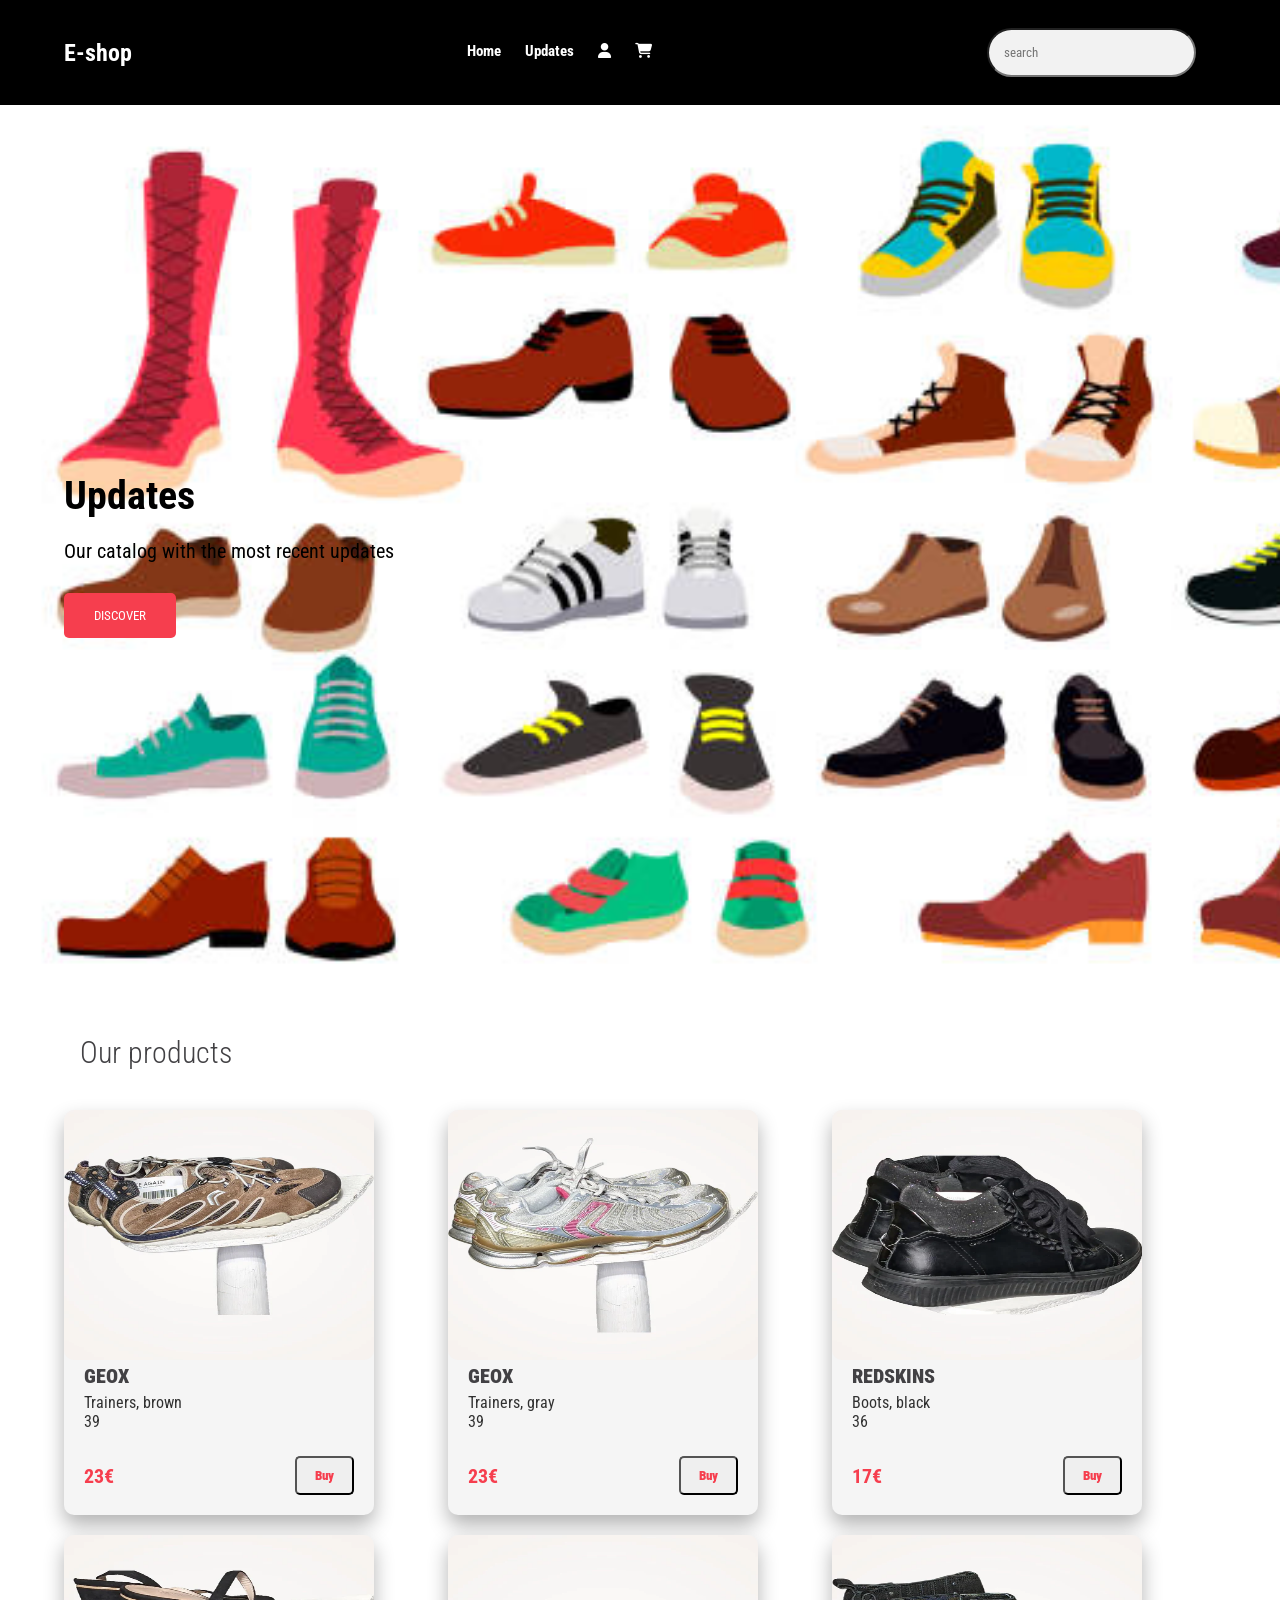
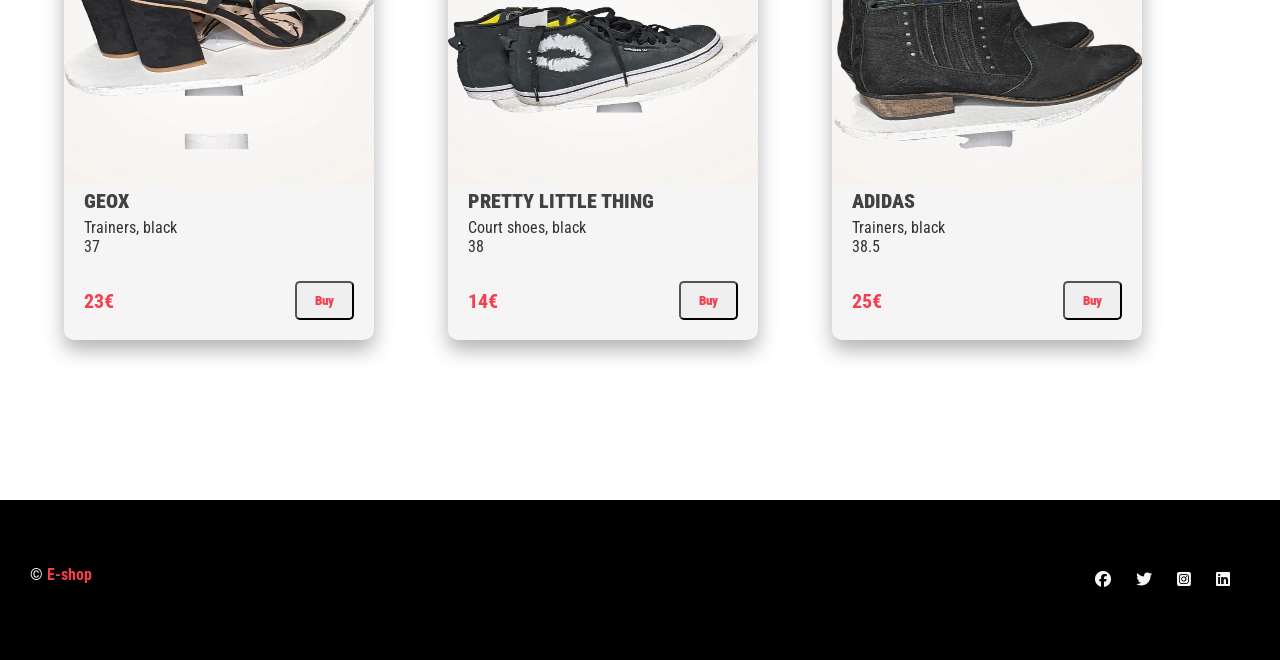
==== Personal project/html/index.html @ 8566623b "E-shop" ====
<!DOCTYPE html>
<html lang="en">
<head>
    <meta charset="UTF-8">
    <meta http-equiv="X-UA-Compatible" content="Ie=edge">
    <meta name="viewport" content="width=device-width, initial-scale=1.0">
    <link rel="stylesheet" href="../css/style.css">
    <link href="https://fonts.googleapis.com/css2?family=Roboto+Condensed:ital,wght@0,100..900;1,100..900&display=swap" rel="stylesheet">
    <link rel="stylesheet" href="https://cdnjs.cloudflare.com/ajax/libs/font-awesome/6.5.2/css/all.min.css" integrity="sha512-SnH5WK+bZxgPHs44uWIX+LLJAJ9/2PkPKZ5QiAj6Ta86w+fsb2TkcmfRyVX3pBnMFcV7oQPJkl9QevSCWr3W6A==" crossorigin="anonymous" referrerpolicy="no-referrer" />
    <title>E-shop</title>
</head>
<body>
    
    <nav class="navbar">
        <div class="logo"><h1>E-shop</h1></div>
        <ul class="menu">
            <li><a href="#">Home</a></li>
            <li><a href="#">Updates</a></li>
            <li><a href="#" class="fa-solid fa-user"></a></li>
            <li><a href="#" class="fa-solid fa-cart-shopping"></a></li>
        </ul>
        <input type="search" placeholder="search">
    </nav>
    
    <section class="content">
        <h1>Updates</h1>
        <p>Our catalog with the most recent updates</p>
        <button>DISCOVER</button>
    </section>

    <h1 class="products_text">Our products</h1>
    <section class="section_products">
        <div class="products">
            <div class="card">
                <div class="img"><img src="../img/546019_5_500x.webp"></div> <!--add image-->
                <div class="title">GEOX</div> <!--add title-->
                <div class="desc">Trainers, brown<br>39</div> <!--add desc-->
                <div class="box">
                    <div class="price">23€</div>
                    <button class="purchase">Buy</button>
                </div>
            </div>

            <div class="card">
                <div class="img"><img src="../img/546020_5_500x.webp"></div> <!--add image-->
                <div class="title">GEOX</div> <!--add title-->
                <div class="desc">Trainers, gray<br>39</div> <!--add desc-->
                <div class="box">
                    <div class="price">23€</div>
                    <button class="purchase">Buy</button>
                </div>
            </div>

            <div class="card">
                <div class="img"><img src="../img/550762_5_500x.webp"></div> <!--add image-->
                <div class="title">REDSKINS</div> <!--add title-->
                <div class="desc">Boots, black<br>36</div> <!--add desc-->
                <div class="box">
                    <div class="price">17€</div>
                    <button class="purchase">Buy</button>
                </div>
            </div>

            <div class="card">
                <div class="img"><img src="../img/556129_5_500x.webp"></div> <!--add image-->
                <div class="title">GEOX</div> <!--add title-->
                <div class="desc">Trainers, black<br>37</div> <!--add desc-->
                <div class="box">
                    <div class="price">23€</div>
                    <button class="purchase">Buy</button>
                </div>
            </div>

            <div class="card">
                <div class="img"><img src="../img/558017_5_500x.webp"></div> <!--add image-->
                <div class="title">PRETTY LITTLE THING</div> <!--add title-->
                <div class="desc">Court shoes, black<br>38</div> <!--add desc-->
                <div class="box">
                    <div class="price">14€</div>
                    <button class="purchase">Buy</button>
                </div>
            </div>

            <div class="card">
                <div class="img"><img src="../img/C_Users_Administrateur_photo_flask_tmp2_550122_5_500x.webp"></div> <!--add image-->
                <div class="title">ADIDAS</div> <!--add title-->
                <div class="desc">Trainers, black<br>38.5</div> <!--add desc-->
                <div class="box">
                    <div class="price">25€</div>
                    <button class="purchase">Buy</button>
                </div>
            </div>

        </div>
    </section>

    <footer>
        <p>&copy; <a href="#"> E-shop </a></p>
        <div class="social">
            <p><i class="fa-brands fa-facebook"></i></p>
            <p><i class="fa-brands fa-twitter"></i></p>
            <p><i class="fa-brands fa-square-instagram"></i></p>
            <p><i class="fa-brands fa-linkedin"></i></p>
        </div>
    </footer>

</body>
</html>
---- Personal project/css/style.css ----
*{
    margin: 0;
    padding: 0;
    font-family: 'Roboto Condensed', sans-serif;
}

body{
    height: 100%;
}

.navbar{
    padding: 20px 5%;
    display: flex;
    justify-content: space-between;
    align-items: center;
    position: sticky;
    top: 0%;
    z-index: 999;
    background-color: black;

}

.navbar .logo h1{
    color: white;
    cursor: pointer;
}

.navbar .menu li{
    list-style: none;
    display: inline-block;
}

.navbar .menu li a{
    display: block;
    margin-left: 20px;
    color: white;
    border-bottom: 4px solid transparent;
    text-decoration: none;
    font-size: 15px;
    font-weight: bold;
}

.navbar .menu li a:hover{
    border-bottom: 4px solid #f63e4e ;
    transition: 0.3s;
}

.navbar input{
    margin: 8px 20px;
    padding: 15px;
    border-radius: 30px;
    background-color: #f2f2f2;
}

.content{
    background-image: url(../img/Shoes.jpg);
    background-size: cover;
    background-repeat: no-repeat;
    padding: 0 5%;
    display: flex;
    flex-direction: column;
    justify-content: center;
    align-items: flex-start;
    color: black;
    height: 100vh;
}

.content h1{
    font-size: 40px;

}

.content p{
    font-size: 20px;
    margin-top: 20px;

}

.content button{
    margin-top: 30px;
    padding: 15px 30px;
    border: none;
    background-color: #f63e4e;
    color: white;
    border-radius: 5px;
    cursor: pointer
}

.content button:hover{
    cursor: pointer;
    background: black;
    color: white;
    transition: background 0.3s;
}

.products_text{
    text-align: left;
    font-size: 30px;
    font-weight: 300;
    margin-top: 30px;
    margin-left: 80px;
    color: #424144;
}

.section_products{
    padding: 40px 5%;
}

.products{
    display: grid;
    grid-template-columns: repeat(auto-fit, minmax(320px, 1fr));

}

.products .card{
    width: 310px;
    background: #f5f5f5;
    box-shadow: 0 10px 20px rgba(0, 0, 0, 0.3);
    border-radius: 10px;
    margin-bottom: 20px;
}

.products .card img{
    height: 250px;
    width: 100%;
    border-radius: 10px;

}

.products .card img:hover{
    cursor: pointer;
    -webkit-transform: scaleX(-1);
    transform: scaleX(-1);
}

.products .card .desc{
    padding: 5px 20px;
    opacity: 0.8;
}

.products .card .title{
    font-weight: 900;
    font-size: 20px;
    color: #424144;
    padding: 0 20px;
}

.products .card .box{
    display: flex;
    justify-content: space-between;
    align-items: center;
    padding: 20px;
}

.products .card .price{
    color: #f63e4e;
    font-size: 20px;
    font-weight: bold;

}

.products .card .purchase{
    font-size: 13px;
    font-weight: 900;
    color: #f63e4e;
    padding: 10px 18px;
    border-radius: 5px;
}

.products .card .box .purchase:hover{
    cursor: pointer;
    background: black;
    color: white;
    transition: background 0.3s;
}

footer{
    background:black;
    margin-top: 100px;
    color: #f5f5f5;
    display: flex;
    flex-wrap: wrap;
    justify-content: space-between;
    padding: 30px;
}


footer p{
    text-align: center;
    line-height: 10vh;

}
footer p a{
    text-decoration: none;
    color: #f63e4e;
    font-weight: bold;

}

footer .social{
    display: flex;
}

footer .social p{
    margin-right: 15px;
    padding: 5px;
    text-align: center;
    cursor: pointer;
}

@media screen and (max-width: 640px){
    nav .menu{
        display: none;
    }

    .products .card img{
        width: 300px;
    }
}
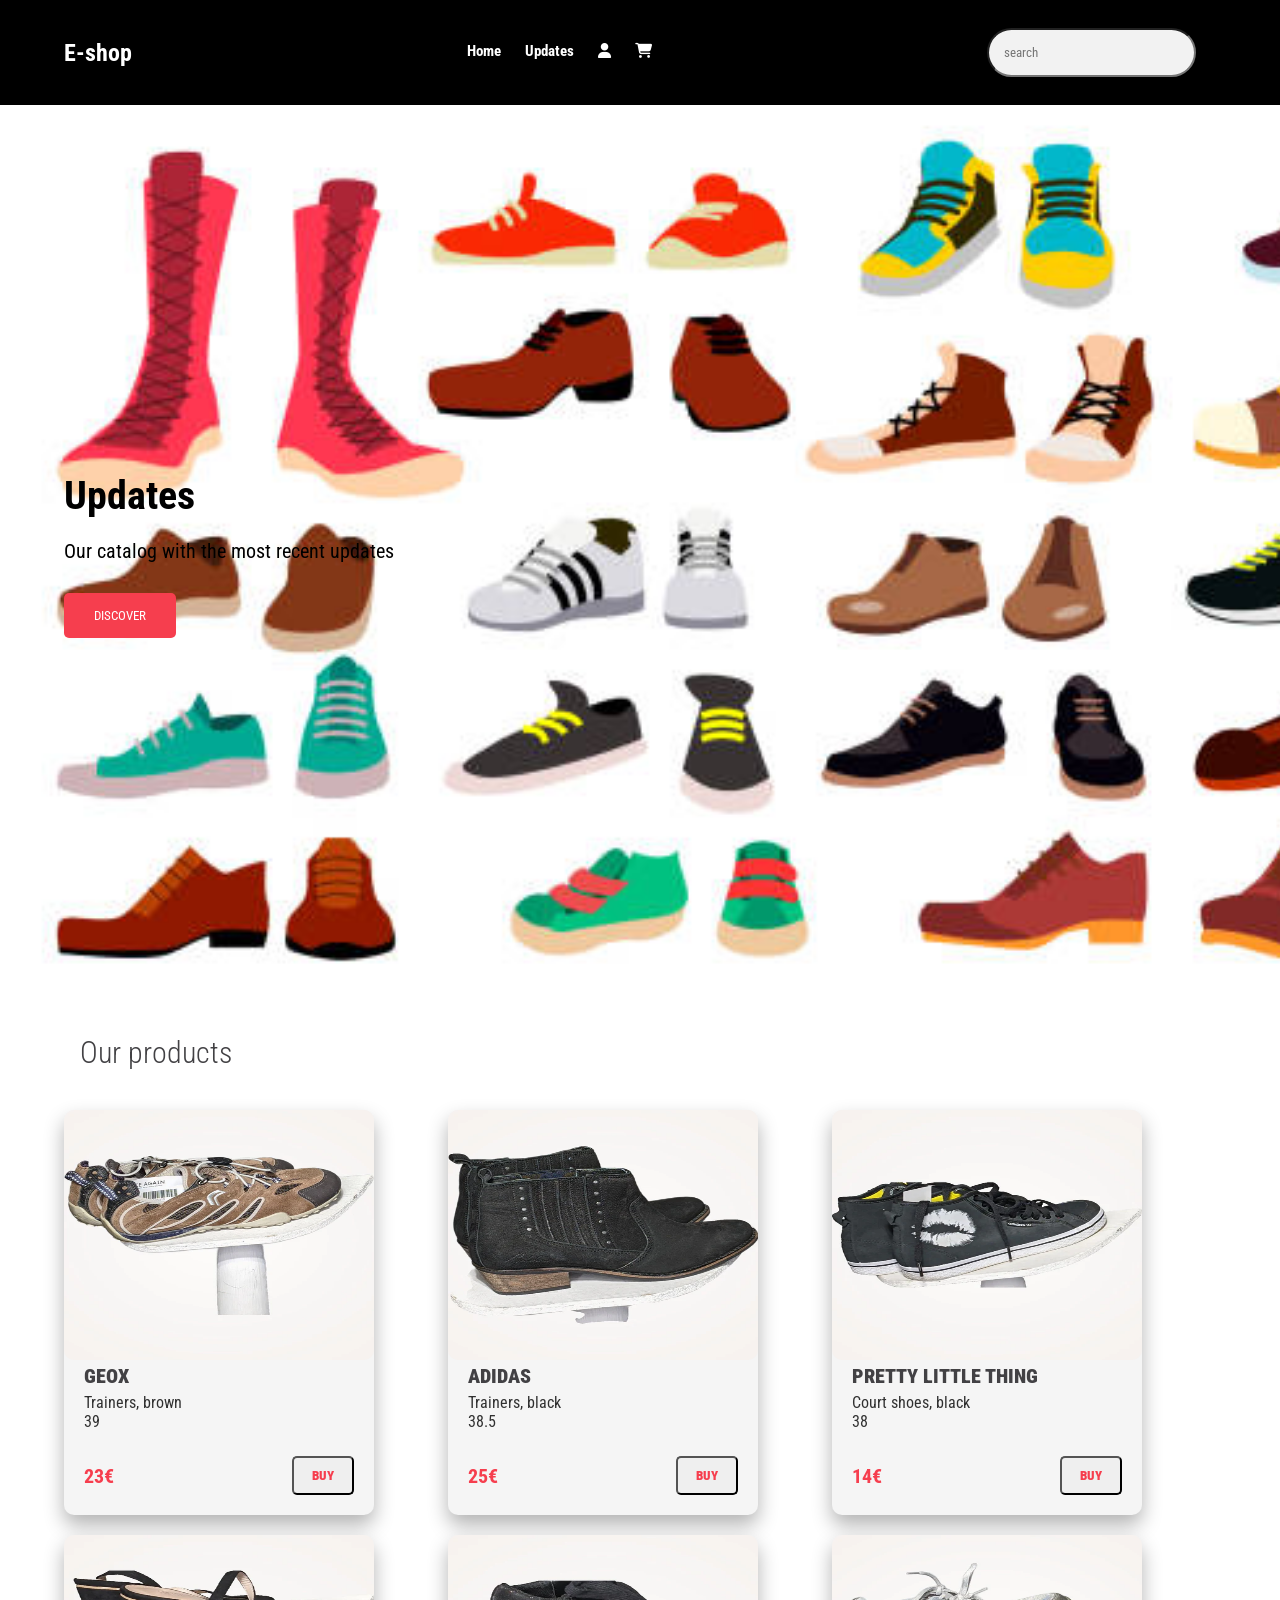
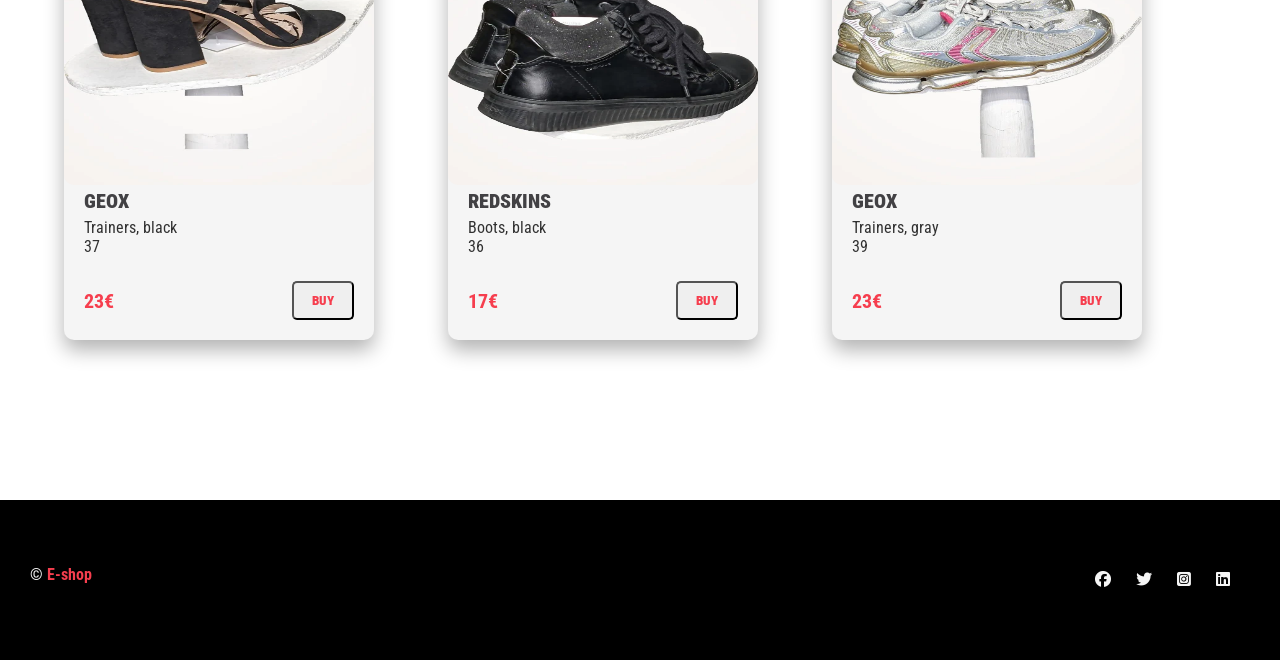
==== commit d747153f: "'Exam'" ====
--- a/Personal project/html/index.html
+++ b/Personal project/html/index.html
@@ -32,62 +32,12 @@
     <section class="section_products">
         <div class="products">
             <div class="card">
-                <div class="img"><img src="../img/546019_5_500x.webp"></div> <!--add image-->
-                <div class="title">GEOX</div> <!--add title-->
-                <div class="desc">Trainers, brown<br>39</div> <!--add desc-->
+                <div class="img"><img src="#"></div>
+                <div class="title"></div>
+                <div class="desc"></div>
                 <div class="box">
-                    <div class="price">23€</div>
-                    <button class="purchase">Buy</button>
-                </div>
-            </div>
-
-            <div class="card">
-                <div class="img"><img src="../img/546020_5_500x.webp"></div> <!--add image-->
-                <div class="title">GEOX</div> <!--add title-->
-                <div class="desc">Trainers, gray<br>39</div> <!--add desc-->
-                <div class="box">
-                    <div class="price">23€</div>
-                    <button class="purchase">Buy</button>
-                </div>
-            </div>
-
-            <div class="card">
-                <div class="img"><img src="../img/550762_5_500x.webp"></div> <!--add image-->
-                <div class="title">REDSKINS</div> <!--add title-->
-                <div class="desc">Boots, black<br>36</div> <!--add desc-->
-                <div class="box">
-                    <div class="price">17€</div>
-                    <button class="purchase">Buy</button>
-                </div>
-            </div>
-
-            <div class="card">
-                <div class="img"><img src="../img/556129_5_500x.webp"></div> <!--add image-->
-                <div class="title">GEOX</div> <!--add title-->
-                <div class="desc">Trainers, black<br>37</div> <!--add desc-->
-                <div class="box">
-                    <div class="price">23€</div>
-                    <button class="purchase">Buy</button>
-                </div>
-            </div>
-
-            <div class="card">
-                <div class="img"><img src="../img/558017_5_500x.webp"></div> <!--add image-->
-                <div class="title">PRETTY LITTLE THING</div> <!--add title-->
-                <div class="desc">Court shoes, black<br>38</div> <!--add desc-->
-                <div class="box">
-                    <div class="price">14€</div>
-                    <button class="purchase">Buy</button>
-                </div>
-            </div>
-
-            <div class="card">
-                <div class="img"><img src="../img/C_Users_Administrateur_photo_flask_tmp2_550122_5_500x.webp"></div> <!--add image-->
-                <div class="title">ADIDAS</div> <!--add title-->
-                <div class="desc">Trainers, black<br>38.5</div> <!--add desc-->
-                <div class="box">
-                    <div class="price">25€</div>
-                    <button class="purchase">Buy</button>
+                    <div class="price"></div>
+                    <button class="purchase">BUY</button>
                 </div>
             </div>
 
@@ -104,5 +54,66 @@
         </div>
     </footer>
 
+    <script>
+        // Tableau avec 2 éléments
+        let tableau = [
+            {"img":"../img/546019_5_500x.webp",
+            "title":"GEOX",
+            "desc":"Trainers, brown<br>39",
+            "price":"23€"},
+            {"img":"../img/546020_5_500x.webp",
+            "title":"GEOX",
+            "desc":"Trainers, gray<br>39",
+            "price":"23€"},
+            {"img":"../img/550762_5_500x.webp",
+            "title":"REDSKINS",
+            "desc":"Boots, black<br>36",
+            "price":"17€"},
+            {"img":"../img/556129_5_500x.webp",
+            "title":"GEOX",
+            "desc":"Trainers, black<br>37",
+            "price":"23€"},
+            {"img":"../img/558017_5_500x.webp",
+            "title":"PRETTY LITTLE THING",
+            "desc":"Court shoes, black<br>38",
+            "price":"14€"},
+            {"img":"../img/C_Users_Administrateur_photo_flask_tmp2_550122_5_500x.webp",
+            "title":"ADIDAS",
+            "desc":"Trainers, black<br>38.5",
+            "price":"25€"}
+        ]
+        // recherche de la Card model
+        let Card=document.querySelector(".card");
+        // variable pour travailler la Card
+        let tempCard = Card;
+        // lecture de chaque élément du tableau
+        for(let i=0;i<tableau.length;i++){
+            // affiche dans la console le numéro de l'élément
+            console.log(i)
+            // si élément supérieur au premier, alors on clone la card
+            if(i>0){
+                // clonage de la card
+                tempCard = Card.cloneNode(true);
+                // insertion dans le page de la Card clonée
+                Card.insertAdjacentElement("afterend",tempCard);
+             }
+            // lecture de chaque item dans l'élément du tableau
+            Object.entries(tableau[i]).forEach(([key, value]) => {
+                // affiche dans la console chaque item de l'élément du tableau
+                console.log(key,value)
+                // remlace dans la card chaque item dans le code HTML
+                if(key==='img'){
+                    let oTemp = tempCard.querySelector(key);
+                    oTemp.src=value;
+                }else{
+                    let oTemp = tempCard.querySelector("."+key);
+                    oTemp.innerHTML=value;
+                }
+                
+            })
+    
+        }
+    
+    </script>
 </body>
 </html>
